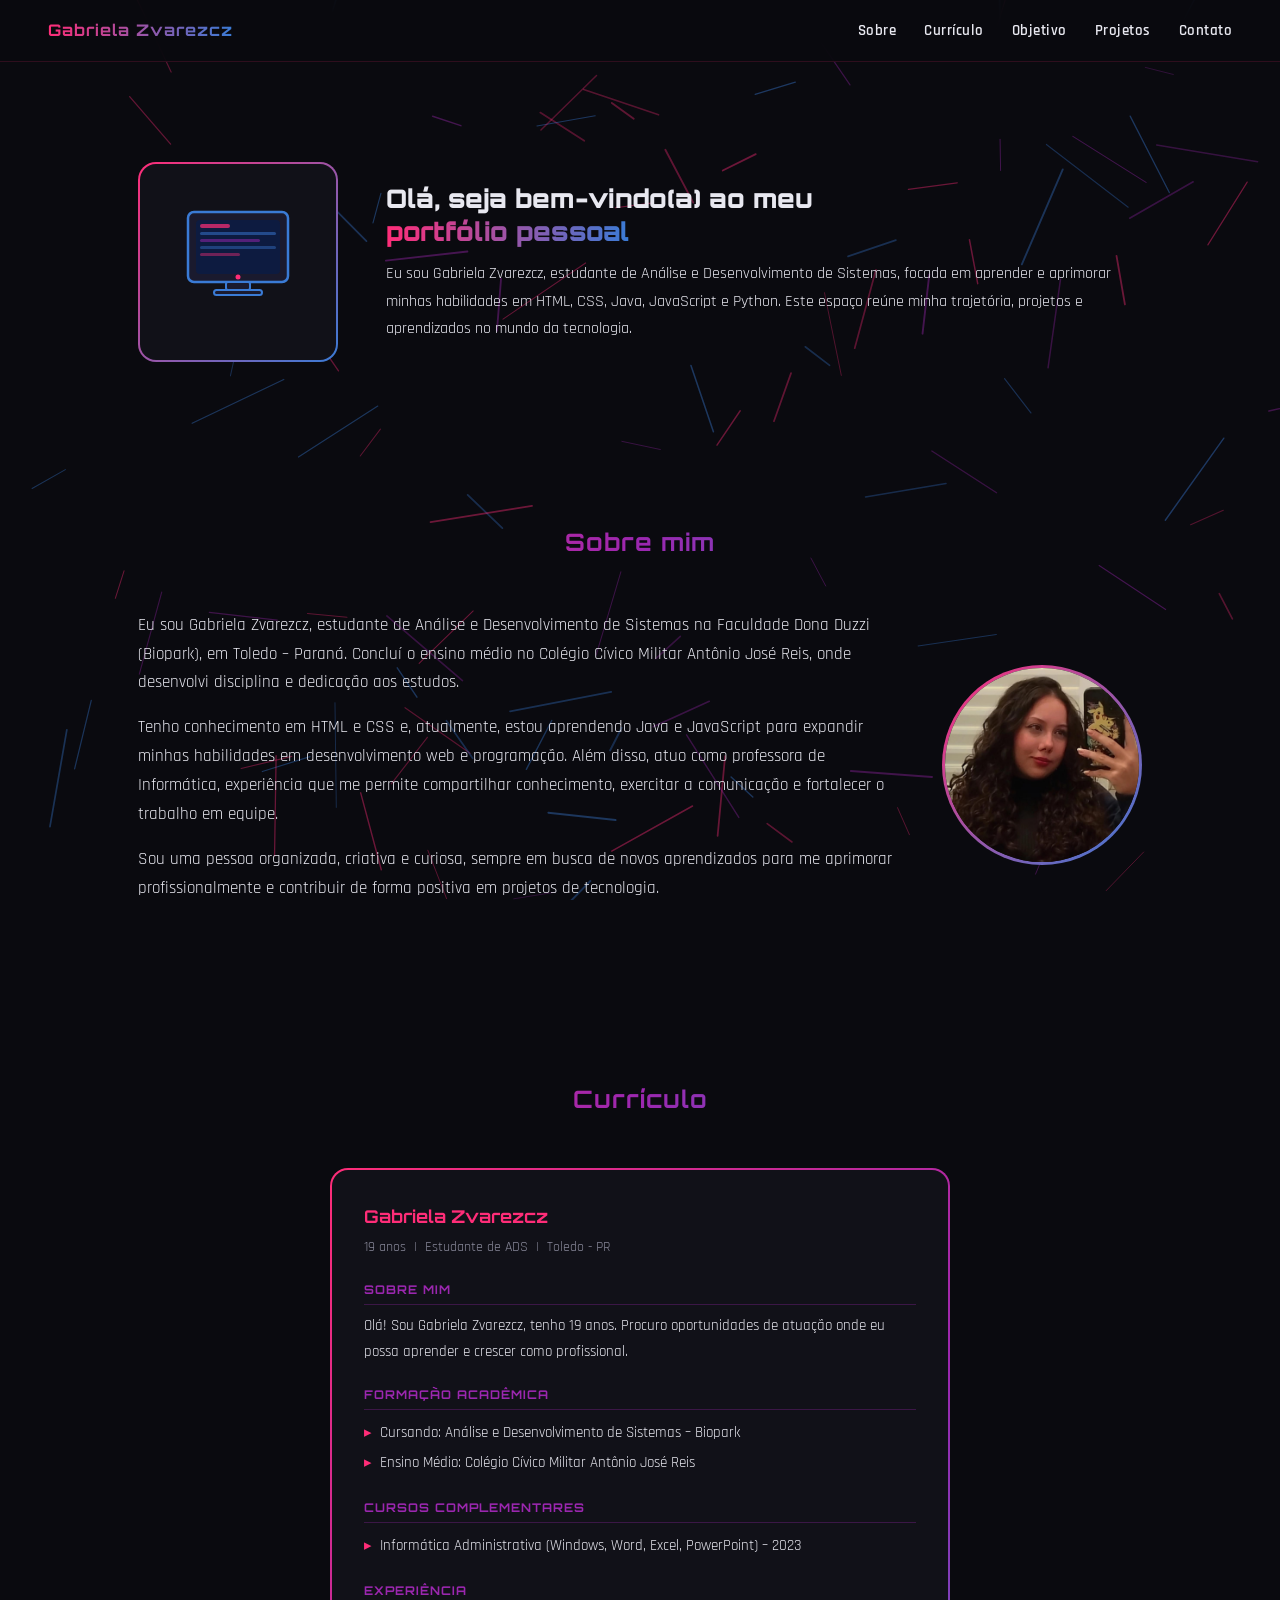
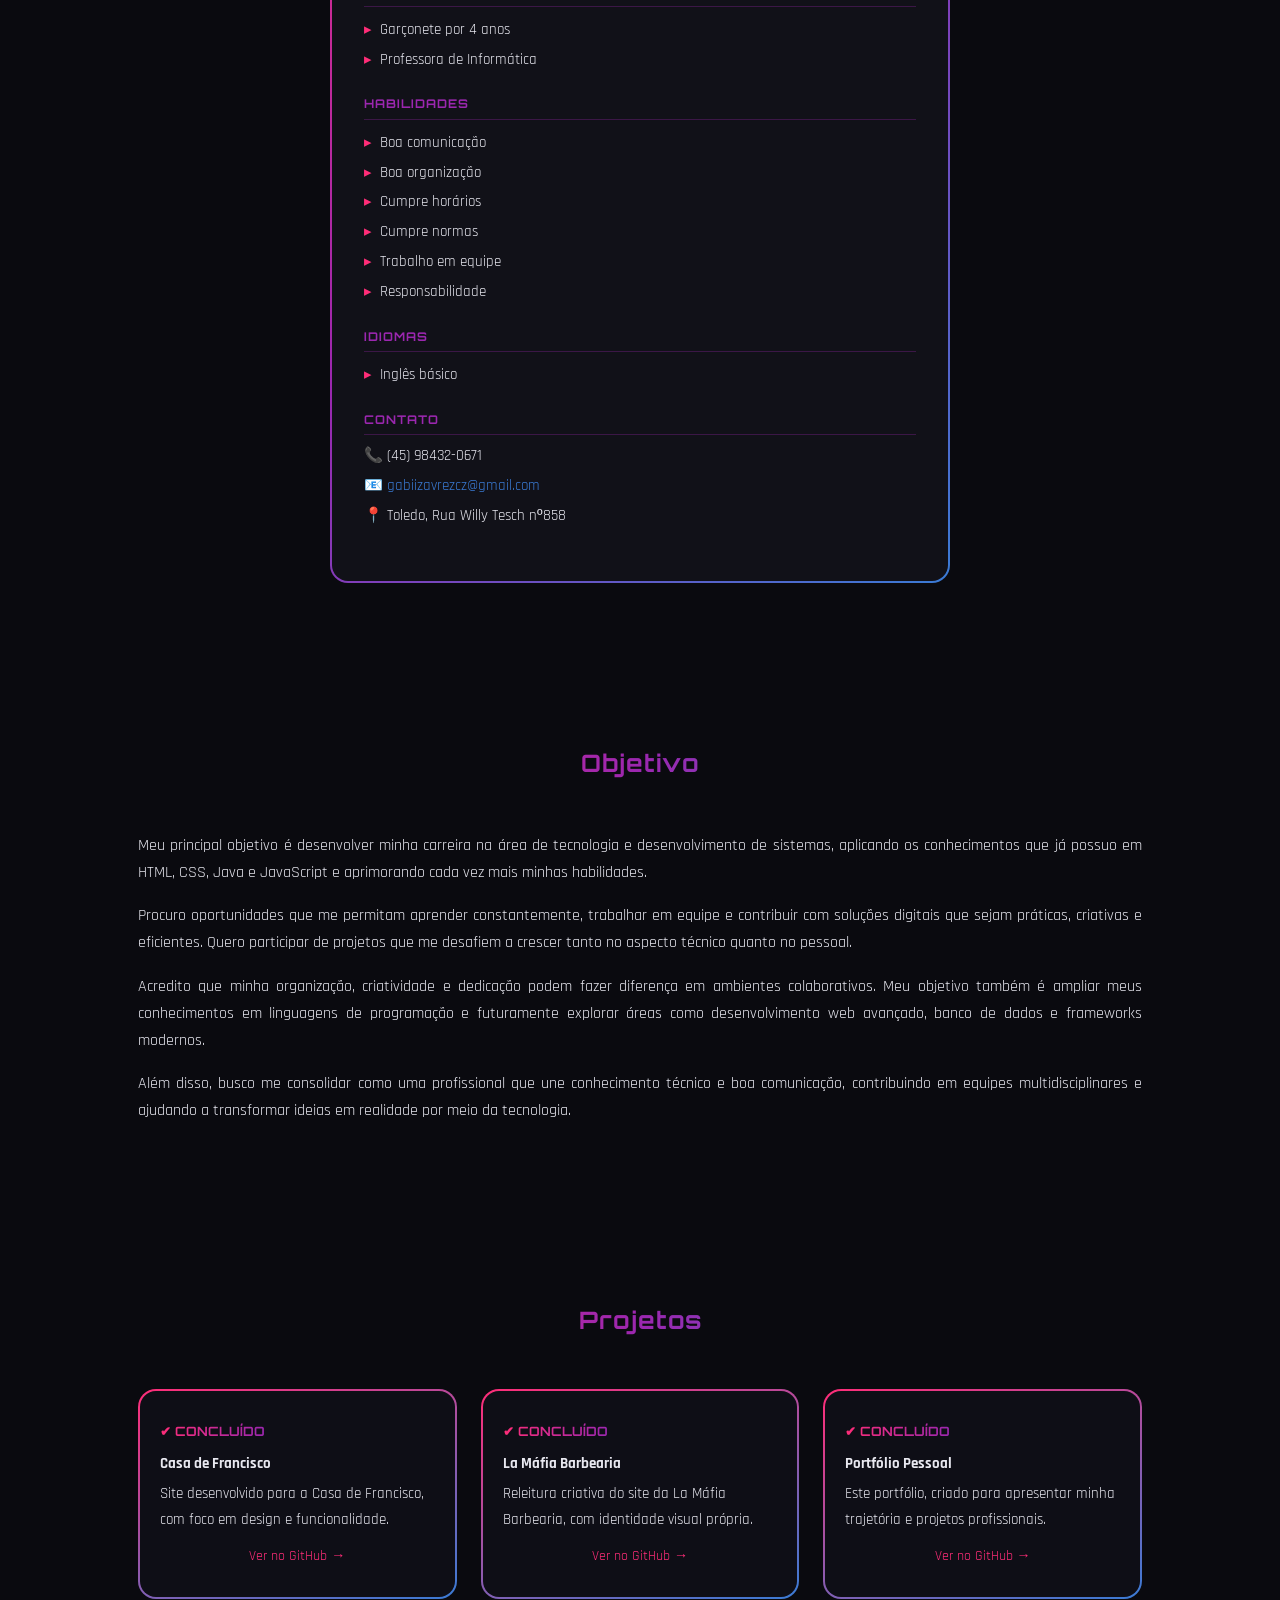
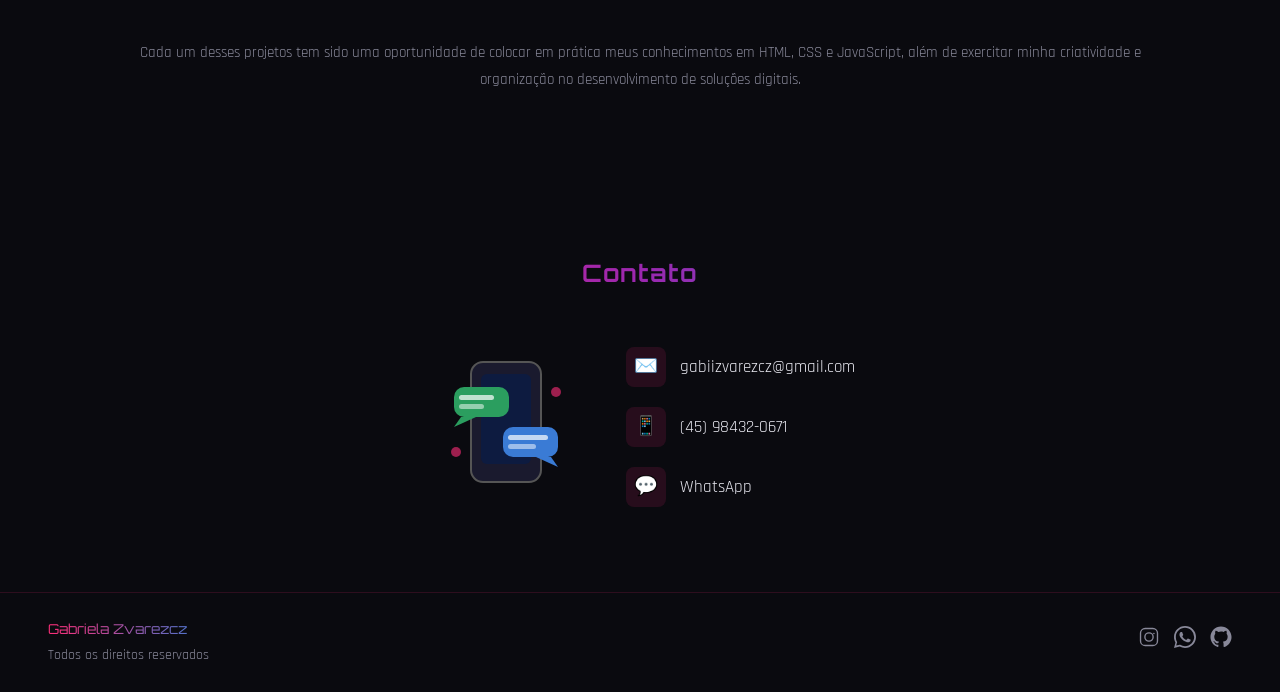
==== index.html @ 20f04372 "linhas animadas e foto" ====
<!DOCTYPE html>
<html lang="pt-BR">
<head>
  <meta charset="UTF-8" />
  <meta name="viewport" content="width=device-width, initial-scale=1.0"/>
  <title>Gabriela Zvarezcz | Portfólio</title>
  <link href="https://fonts.googleapis.com/css2?family=Orbitron:wght@400;700;900&family=Rajdhani:wght@300;400;600&display=swap" rel="stylesheet"/>
    <link rel="stylesheet" href="portifolio.css">
</head>
<body>

<!-- ══ CANVAS BACKGROUND ══ -->
<canvas id="bg-canvas"></canvas>

<!-- ══ NAV ══ -->
<nav>
  <span class="nav-logo">Gabriela Zvarezcz</span>
  <ul class="nav-links">
    <li><a href="#sobre">Sobre</a></li>
    <li><a href="#curriculo">Currículo</a></li>
    <li><a href="#objetivo">Objetivo</a></li>
    <li><a href="#projetos">Projetos</a></li>
    <li><a href="#contato">Contato</a></li>
  </ul>
</nav>

<!-- ══ HERO ══ -->
<section id="hero">
  <div class="hero-icon fade-up">
    <div class="hero-icon-inner">
      <!-- Ícone de computador SVG -->
      <svg viewBox="0 0 120 120" fill="none" xmlns="http://www.w3.org/2000/svg">
        <!-- Monitor -->
        <rect x="10" y="10" width="100" height="70" rx="6" fill="#1a1a2e" stroke="#3a7bd5" stroke-width="2.5"/>
        <rect x="18" y="18" width="84" height="54" rx="4" fill="#0d1b40"/>
        <!-- Tela brilho -->
        <rect x="22" y="22" width="30" height="4" rx="2" fill="#ff2d78" opacity=".7"/>
        <rect x="22" y="30" width="76" height="3" rx="1.5" fill="#3a7bd5" opacity=".5"/>
        <rect x="22" y="37" width="60" height="3" rx="1.5" fill="#9b27af" opacity=".5"/>
        <rect x="22" y="44" width="76" height="3" rx="1.5" fill="#3a7bd5" opacity=".4"/>
        <rect x="22" y="51" width="40" height="3" rx="1.5" fill="#ff2d78" opacity=".4"/>
        <!-- Cursor piscando -->
        <rect x="64" y="51" width="3" height="10" rx="1" fill="#ff2d78">
          <animate attributeName="opacity" values="1;0;1" dur="1s" repeatCount="indefinite"/>
        </rect>
        <!-- Base -->
        <rect x="48" y="80" width="24" height="8" rx="2" fill="#1a1a2e" stroke="#3a7bd5" stroke-width="2"/>
        <rect x="36" y="88" width="48" height="5" rx="2.5" fill="#1a1a2e" stroke="#3a7bd5" stroke-width="2"/>
        <!-- Botão monitor -->
        <circle cx="60" cy="75" r="2.5" fill="#ff2d78"/>
      </svg>
    </div>
  </div>

  <div class="hero-text fade-up" style="transition-delay:.2s">
    <h1>Olá, seja bem-vindo(a) ao meu<br/><span>portfólio pessoal </span></h1>
    <p>
      Eu sou Gabriela Zvarezcz, estudante de Análise e Desenvolvimento de Sistemas,
      focada em aprender e aprimorar minhas habilidades em HTML, CSS, Java, JavaScript
      e Python. Este espaço reúne minha trajetória, projetos e aprendizados no mundo
      da tecnologia.
    </p>
  </div>
</section>

<!-- ══ SOBRE ══ -->
<section id="sobre">
  <h2>Sobre mim</h2>
  <div class="sobre-body fade-up">
    <div class="sobre-text">
      <p>
        Eu sou Gabriela Zvarezcz, estudante de Análise e Desenvolvimento de Sistemas na
        Faculdade Dona Duzzi (Biopark), em Toledo – Paraná. Concluí o ensino médio no
        Colégio Cívico Militar Antônio José Reis, onde desenvolvi disciplina e dedicação
        aos estudos.
      </p>
      <p>
        Tenho conhecimento em HTML e CSS e, atualmente, estou aprendendo Java e JavaScript
        para expandir minhas habilidades em desenvolvimento web e programação. Além disso,
        atuo como professora de Informática, experiência que me permite compartilhar
        conhecimento, exercitar a comunicação e fortalecer o trabalho em equipe.
      </p>
      <p>
        Sou uma pessoa organizada, criativa e curiosa, sempre em busca de novos aprendizados
        para me aprimorar profissionalmente e contribuir de forma positiva em projetos de
        tecnologia.
      </p>
    </div>
    <div class="foto-wrapper">
      <!-- Se tiver uma foto real, substitua o div abaixo por <img src="foto.jpg" alt="Gabriela"> -->
      <img src="gabi.jpeg" alt="Gabriela">
    </div>
  </div>
</section>

<!-- ══ CURRÍCULO ══ -->
<section id="curriculo">
  <h2>Currículo</h2>
  <div class="cv-box fade-up">
    <div class="gcard">
      <div class="gcard-inner">
        <div class="cv-name">Gabriela Zvarezcz</div>
        <div class="cv-subtitle">19 anos &nbsp;|&nbsp; Estudante de ADS &nbsp;|&nbsp; Toledo - PR</div>

        <div class="cv-section">
          <div class="cv-section-title">Sobre mim</div>
          <p style="font-size:.95rem">
            Olá! Sou Gabriela Zvarezcz, tenho 19 anos. Procuro oportunidades de atuação onde
            eu possa aprender e crescer como profissional.
          </p>
        </div>

        <div class="cv-section">
          <div class="cv-section-title">Formação Acadêmica</div>
          <ul>
            <li>Cursando: Análise e Desenvolvimento de Sistemas – Biopark</li>
            <li>Ensino Médio: Colégio Cívico Militar Antônio José Reis</li>
          </ul>
        </div>

        <div class="cv-section">
          <div class="cv-section-title">Cursos Complementares</div>
          <ul>
            <li>Informática Administrativa (Windows, Word, Excel, PowerPoint) – 2023</li>
          </ul>
        </div>

        <div class="cv-section">
          <div class="cv-section-title">Experiência</div>
          <ul>
            <li>Garçonete por 4 anos</li>
            <li>Professora de Informática</li>
          </ul>
        </div>

        <div class="cv-section">
          <div class="cv-section-title">Habilidades</div>
          <ul>
            <li>Boa comunicação</li>
            <li>Boa organização</li>
            <li>Cumpre horários</li>
            <li>Cumpre normas</li>
            <li>Trabalho em equipe</li>
            <li>Responsabilidade</li>
          </ul>
        </div>

        <div class="cv-section">
          <div class="cv-section-title">Idiomas</div>
          <ul><li>Inglês básico</li></ul>
        </div>

        <div class="cv-section">
          <div class="cv-section-title">Contato</div>
          <div class="cv-contact">
            <span>📞 (45) 98432-0671</span>
            <span>📧 <a href="mailto:gabiizavrezcz@gmail.com">gabiizavrezcz@gmail.com</a></span>
            <span>📍 Toledo, Rua Willy Tesch nº858</span>
          </div>
        </div>
      </div>
    </div>
  </div>
</section>

<!-- ══ OBJETIVO ══ -->
<section id="objetivo">
  <h2>Objetivo</h2>
  <div class="fade-up">
    <p>
      Meu principal objetivo é desenvolver minha carreira na área de tecnologia e
      desenvolvimento de sistemas, aplicando os conhecimentos que já possuo em HTML, CSS,
      Java e JavaScript e aprimorando cada vez mais minhas habilidades.
    </p>
    <p>
      Procuro oportunidades que me permitam aprender constantemente, trabalhar em equipe
      e contribuir com soluções digitais que sejam práticas, criativas e eficientes. Quero
      participar de projetos que me desafiem a crescer tanto no aspecto técnico quanto no
      pessoal.
    </p>
    <p>
      Acredito que minha organização, criatividade e dedicação podem fazer diferença em
      ambientes colaborativos. Meu objetivo também é ampliar meus conhecimentos em
      linguagens de programação e futuramente explorar áreas como desenvolvimento web
      avançado, banco de dados e frameworks modernos.
    </p>
    <p>
      Além disso, busco me consolidar como uma profissional que une conhecimento técnico
      e boa comunicação, contribuindo em equipes multidisciplinares e ajudando a
      transformar ideias em realidade por meio da tecnologia.
    </p>
  </div>
</section>

<!-- ══ PROJETOS ══ -->
<section id="projetos">
  <h2>Projetos</h2>
  <div class="proj-grid fade-up">
    <div class="proj-card">
      <div class="proj-card-inner" style="flex-direction:column;gap:12px">
        <div>
          <span style="background:linear-gradient(90deg,var(--pink),var(--purple));-webkit-background-clip:text;-webkit-text-fill-color:transparent;font-family:'Orbitron',sans-serif;font-size:.8rem;font-weight:700">✔ CONCLUÍDO</span>
          <div style="font-weight:700;margin:6px 0 4px">Casa de Francisco</div>
          Site desenvolvido para a Casa de Francisco, com foco em design e funcionalidade.
        </div>
        <a href="https://github.com/gabii-zvarezcz/Casa_de_francisco" target="_blank" style="color:var(--pink);font-size:.88rem;text-decoration:none;margin-top:auto">Ver no GitHub →</a>
      </div>
    </div>
    <div class="proj-card">
      <div class="proj-card-inner" style="flex-direction:column;gap:12px">
        <div>
          <span style="background:linear-gradient(90deg,var(--pink),var(--purple));-webkit-background-clip:text;-webkit-text-fill-color:transparent;font-family:'Orbitron',sans-serif;font-size:.8rem;font-weight:700">✔ CONCLUÍDO</span>
          <div style="font-weight:700;margin:6px 0 4px">La Máfia Barbearia</div>
          Releitura criativa do site da La Máfia Barbearia, com identidade visual própria.
        </div>
        <a href="https://github.com/gabii-zvarezcz/la-mafia" target="_blank" style="color:var(--pink);font-size:.88rem;text-decoration:none;margin-top:auto">Ver no GitHub →</a>
      </div>
    </div>
    <div class="proj-card">
      <div class="proj-card-inner" style="flex-direction:column;gap:12px">
        <div>
          <span style="background:linear-gradient(90deg,var(--pink),var(--purple));-webkit-background-clip:text;-webkit-text-fill-color:transparent;font-family:'Orbitron',sans-serif;font-size:.8rem;font-weight:700">✔ CONCLUÍDO</span>
          <div style="font-weight:700;margin:6px 0 4px">Portfólio Pessoal</div>
          Este portfólio, criado para apresentar minha trajetória e projetos profissionais.
        </div>
        <a href="https://github.com/gabii-zvarezcz/Portif-lio_Tentativa1" target="_blank" style="color:var(--pink);font-size:.88rem;text-decoration:none;margin-top:auto">Ver no GitHub →</a>
      </div>
    </div>
  </div>
  <p class="proj-footer">
    Cada um desses projetos tem sido uma oportunidade de colocar em prática meus
    conhecimentos em HTML, CSS e JavaScript, além de exercitar minha criatividade e
    organização no desenvolvimento de soluções digitais.
  </p>
</section>

<!-- ══ CONTATO ══ -->
<section id="contato">
  <h2>Contato</h2>
  <div class="contact-body fade-up">
    <div class="contact-illustration">
      <svg viewBox="0 0 160 160" fill="none" xmlns="http://www.w3.org/2000/svg">
        <rect x="45" y="20" width="70" height="120" rx="12" fill="#1a1a2e" stroke="#555" stroke-width="2"/>
        <rect x="55" y="32" width="50" height="90" rx="6" fill="#0d1b40"/>
        <rect x="28" y="45" width="55" height="30" rx="10" fill="#2b9e5f"/>
        <polygon points="35,75 28,85 50,75" fill="#2b9e5f"/>
        <rect x="33" y="53" width="35" height="5" rx="2.5" fill="#fff" opacity=".7"/>
        <rect x="33" y="62" width="25" height="5" rx="2.5" fill="#fff" opacity=".5"/>
        <rect x="77" y="85" width="55" height="30" rx="10" fill="#3a7bd5"/>
        <polygon points="125,115 132,125 110,115" fill="#3a7bd5"/>
        <rect x="82" y="93" width="40" height="5" rx="2.5" fill="#fff" opacity=".7"/>
        <rect x="82" y="102" width="28" height="5" rx="2.5" fill="#fff" opacity=".5"/>
        <circle cx="30" cy="110" r="5" fill="#ff2d78" opacity=".6"/>
        <circle cx="130" cy="50" r="5" fill="#ff2d78" opacity=".6"/>
      </svg>
    </div>
    <div class="contact-info">
      <div class="contact-row">
        <div class="contact-icon">✉️</div>
        <a href="mailto:gabiizvarezcz@gmail.com">gabiizvarezcz@gmail.com</a>
      </div>
      <div class="contact-row">
        <div class="contact-icon">📱</div>
        <a href="tel:+5545984320671">(45) 98432-0671</a>
      </div>
      <div class="contact-row">
        <div class="contact-icon">💬</div>
        <a href="https://wa.me/5545984320671" target="_blank">WhatsApp</a>
      </div>
    </div>
  </div>
</section>

<!-- ══ FOOTER ══ -->
<footer>
  <div>
    <div class="footer-name">Gabriela Zvarezcz</div>
    <div style="margin-top:4px">Todos os direitos reservados</div>
  </div>
  <div class="social-icons">
    <a href="https://www.instagram.com/gabii_zvarezcz/" target="_blank" title="Instagram">
      <!-- Instagram -->
      <svg width="22" height="22" viewBox="0 0 24 24" fill="currentColor">
        <path d="M7.75 2h8.5A5.75 5.75 0 0 1 22 7.75v8.5A5.75 5.75 0 0 1 16.25 22h-8.5A5.75 5.75 0 0 1 2 16.25v-8.5A5.75 5.75 0 0 1 7.75 2zm0 1.5A4.25 4.25 0 0 0 3.5 7.75v8.5A4.25 4.25 0 0 0 7.75 20.5h8.5a4.25 4.25 0 0 0 4.25-4.25v-8.5A4.25 4.25 0 0 0 16.25 3.5zm4.25 3.25a5.25 5.25 0 1 1 0 10.5 5.25 5.25 0 0 1 0-10.5zm0 1.5a3.75 3.75 0 1 0 0 7.5 3.75 3.75 0 0 0 0-7.5zm5.37-.88a.88.88 0 1 1 0 1.76.88.88 0 0 1 0-1.76z"/>
      </svg>
    </a>
    <a href="https://wa.me/5545984320671" title="WhatsApp">
      <svg width="22" height="22" viewBox="0 0 24 24" fill="currentColor">
        <path d="M20.52 3.48A11.93 11.93 0 0 0 12 0C5.37 0 0 5.37 0 12c0 2.11.55 4.16 1.6 5.97L0 24l6.22-1.57A11.97 11.97 0 0 0 12 24c6.63 0 12-5.37 12-12 0-3.2-1.25-6.22-3.48-8.52zM12 22c-1.85 0-3.67-.5-5.25-1.44l-.38-.22-3.93 1 1.03-3.82-.25-.4A9.95 9.95 0 0 1 2 12C2 6.49 6.49 2 12 2c2.67 0 5.18 1.04 7.07 2.93A9.94 9.94 0 0 1 22 12c0 5.51-4.49 10-10 10zm5.47-7.4c-.3-.15-1.76-.87-2.03-.96-.27-.1-.47-.15-.67.15-.2.3-.77.96-.94 1.16-.17.2-.35.22-.65.07-.3-.15-1.26-.47-2.4-1.5-.89-.8-1.49-1.78-1.66-2.08-.17-.3-.02-.46.13-.61.13-.13.3-.35.45-.52.15-.17.2-.3.3-.5.1-.2.05-.37-.02-.52-.08-.15-.67-1.62-.92-2.22-.24-.58-.49-.5-.67-.51h-.57c-.2 0-.52.07-.8.37-.27.3-1.04 1.02-1.04 2.48s1.07 2.88 1.22 3.08c.15.2 2.1 3.2 5.1 4.49.71.31 1.27.49 1.7.63.72.23 1.37.2 1.89.12.58-.09 1.76-.72 2.01-1.41.25-.7.25-1.3.17-1.42-.07-.12-.27-.2-.57-.35z"/>
      </svg>
    </a>
    <a href="https://github.com/gabii-zvarezcz" target="_blank" title="GitHub">
      <svg width="22" height="22" viewBox="0 0 24 24" fill="currentColor">
        <path d="M12 .5C5.65.5.5 5.65.5 12c0 5.09 3.29 9.4 7.86 10.92.57.1.78-.25.78-.55v-1.93c-3.2.7-3.87-1.54-3.87-1.54-.52-1.33-1.27-1.68-1.27-1.68-1.04-.71.08-.7.08-.7 1.15.08 1.75 1.18 1.75 1.18 1.02 1.75 2.68 1.24 3.33.95.1-.74.4-1.24.72-1.53-2.55-.29-5.23-1.28-5.23-5.68 0-1.25.45-2.28 1.18-3.08-.12-.29-.51-1.46.11-3.04 0 0 .96-.31 3.15 1.17a10.9 10.9 0 0 1 2.87-.39c.97 0 1.95.13 2.87.39 2.18-1.48 3.14-1.17 3.14-1.17.63 1.58.23 2.75.11 3.04.74.8 1.18 1.83 1.18 3.08 0 4.41-2.69 5.38-5.25 5.66.41.36.78 1.06.78 2.13v3.16c0 .31.21.66.79.55C20.21 21.39 23.5 17.09 23.5 12 23.5 5.65 18.35.5 12 .5z"/>
      </svg>
    </a>
  </div>
</footer>

<script src="portifolio.js"></script>

</body>
</html>
---- portifolio.css ----
:root {
      --pink:  #ff2d78;
      --blue:  #3a7bd5;
      --purple:#9b27af;
      --bg:    #0a0a0f;
      --card:  #111118;
      --text:  #e8e8f0;
      --muted: #888899;
    }

    /* ── CANVAS BACKGROUND ── */
    #bg-canvas {
      position: fixed;
      top: 0; left: 0;
      width: 100%; height: 100%;
      z-index: 0;
      pointer-events: none;
    }

    /* Garante que o conteúdo fique acima do canvas */
    nav, section, footer {
      position: relative;
      z-index: 1;
    }

    *, *::before, *::after { box-sizing: border-box; margin: 0; padding: 0; }

    html { scroll-behavior: smooth; }

    body {
      background: var(--bg);
      color: var(--text);
      font-family: 'Rajdhani', sans-serif;
      font-size: 17px;
      line-height: 1.7;
      overflow-x: hidden;
    }

    /* ── SCROLLBAR ── */
    ::-webkit-scrollbar { width: 6px; }
    ::-webkit-scrollbar-track { background: var(--bg); }
    ::-webkit-scrollbar-thumb {
      background: linear-gradient(var(--pink), var(--blue));
      border-radius: 3px;
    }

    /* ── NAV ── */
    nav {
      position: sticky;
      top: 0;
      z-index: 100;
      display: flex;
      align-items: center;
      justify-content: space-between;
      padding: 16px 48px;
      background: rgba(10,10,15,0.85);
      backdrop-filter: blur(14px);
      border-bottom: 1px solid rgba(255,45,120,0.15);
    }

    .nav-logo {
      font-family: 'Orbitron', sans-serif;
      font-size: 1rem;
      font-weight: 700;
      background: linear-gradient(90deg, var(--pink), var(--blue));
      -webkit-background-clip: text;
      -webkit-text-fill-color: transparent;
      letter-spacing: 1px;
    }

    .nav-links { display: flex; gap: 28px; list-style: none; }
    .nav-links a {
      color: var(--text);
      text-decoration: none;
      font-weight: 600;
      font-size: 0.95rem;
      letter-spacing: 0.5px;
      position: relative;
      padding-bottom: 2px;
      transition: color .25s;
    }
    .nav-links a::after {
      content: '';
      position: absolute;
      bottom: 0; left: 0;
      width: 0; height: 2px;
      background: linear-gradient(90deg, var(--pink), var(--blue));
      transition: width .3s;
    }
    .nav-links a:hover { color: var(--pink); }
    .nav-links a:hover::after { width: 100%; }

    /* ── SECTIONS ── */
    section { padding: 80px 48px; max-width: 1100px; margin: 0 auto; }

    h2 {
      font-family: 'Orbitron', sans-serif;
      font-size: 1.5rem;
      font-weight: 700;
      text-align: center;
      margin-bottom: 48px;
      background: linear-gradient(90deg, var(--pink), var(--purple), var(--blue));
      -webkit-background-clip: text;
      -webkit-text-fill-color: transparent;
      letter-spacing: 1px;
    }

    /* ── GRADIENT BORDER CARD ── */
    .gcard {
      position: relative;
      border-radius: 18px;
      padding: 2px;
      background: linear-gradient(135deg, var(--pink), var(--purple), var(--blue));
    }
    .gcard-inner {
      background: var(--card);
      border-radius: 16px;
      padding: 32px;
    }

    /* ══════════════════════════════
       HERO
    ══════════════════════════════ */
    #hero {
      padding-top: 100px;
      display: flex;
      align-items: center;
      gap: 48px;
    }

    .hero-icon {
      flex-shrink: 0;
      width: 200px; height: 200px;
      border-radius: 18px;
      padding: 2px;
      background: linear-gradient(135deg, var(--pink), var(--blue));
    }
    .hero-icon-inner {
      background: var(--card);
      border-radius: 16px;
      width: 100%; height: 100%;
      display: flex; align-items: center; justify-content: center;
    }
    .hero-icon svg { width: 120px; height: 120px; }

    .hero-text h1 {
      font-family: 'Orbitron', sans-serif;
      font-size: 1.6rem;
      font-weight: 900;
      margin-bottom: 12px;
      line-height: 1.3;
    }
    .hero-text h1 span {
      background: linear-gradient(90deg, var(--pink), var(--blue));
      -webkit-background-clip: text;
      -webkit-text-fill-color: transparent;
    }
    .hero-text p { color: var(--text); font-size: 1rem; }

    /* ══════════════════════════════
       SOBRE
    ══════════════════════════════ */
    #sobre .sobre-body {
      display: flex;
      gap: 48px;
      align-items: center;
    }
    #sobre .sobre-text { flex: 1; }
    #sobre .sobre-text p { margin-bottom: 16px; }

    .foto-wrapper {
      flex-shrink: 0;
      width: 200px; height: 200px;
      border-radius: 50%;
      padding: 3px;
      background: linear-gradient(135deg, var(--pink), var(--blue));
    }
    .foto-wrapper img {
      width: 100%; height: 100%;
      border-radius: 50%;
      object-fit: cover;
      object-position: center 26%;
      display: block;
      background: var(--card);
    }
    /* placeholder if no real photo */
    .foto-placeholder {
      width: 100%; height: 100%;
      border-radius: 50%;
      background: var(--card);
      display: flex; align-items: center; justify-content: center;
      font-size: 4rem;
    }

    /* ══════════════════════════════
       CURRÍCULO
    ══════════════════════════════ */
    #curriculo .cv-box {
      max-width: 620px;
      margin: 0 auto;
    }
    .cv-name {
      font-family: 'Orbitron', sans-serif;
      font-size: 1.1rem;
      font-weight: 700;
      color: var(--pink);
      margin-bottom: 4px;
    }
    .cv-subtitle { color: var(--muted); margin-bottom: 20px; font-size: 0.9rem; }

    .cv-section { margin-bottom: 20px; }
    .cv-section-title {
      font-family: 'Orbitron', sans-serif;
      font-size: 0.75rem;
      font-weight: 700;
      color: var(--purple);
      text-transform: uppercase;
      letter-spacing: 1px;
      margin-bottom: 8px;
      padding-bottom: 4px;
      border-bottom: 1px solid rgba(155,39,175,0.3);
    }
    .cv-section ul { list-style: none; padding-left: 0; }
    .cv-section ul li {
      padding: 2px 0;
      padding-left: 16px;
      position: relative;
      font-size: 0.95rem;
    }
    .cv-section ul li::before {
      content: '▸';
      position: absolute; left: 0;
      color: var(--pink);
    }
    .cv-contact { display: flex; flex-direction: column; gap: 4px; font-size: 0.95rem; }
    .cv-contact a { color: var(--blue); text-decoration: none; }
    .cv-contact a:hover { color: var(--pink); }

    /* ══════════════════════════════
       OBJETIVO
    ══════════════════════════════ */
    #objetivo p {
      text-align: justify;
      margin-bottom: 16px;
      font-size: 1rem;
    }

    /* ══════════════════════════════
       PROJETOS
    ══════════════════════════════ */
    #projetos .proj-grid {
      display: grid;
      grid-template-columns: repeat(3, 1fr);
      gap: 24px;
      margin-bottom: 40px;
    }
    .proj-card {
      border-radius: 18px;
      padding: 2px;
      background: linear-gradient(160deg, var(--pink), var(--blue));
      transition: transform .3s;
    }
    .proj-card:hover { transform: translateY(-6px); }
    .proj-card-inner {
      background: #0e0e16;
      border-radius: 16px;
      padding: 28px 20px;
      height: 100%;
      min-height: 180px;
      display: flex;
      align-items: center;
      font-size: 0.95rem;
    }
    .proj-footer {
      text-align: center;
      color: var(--muted);
      font-size: 0.95rem;
      line-height: 1.8;
    }

    /* ══════════════════════════════
       CONTATO
    ══════════════════════════════ */
    #contato .contact-body {
      display: flex;
      align-items: center;
      justify-content: center;
      gap: 40px;
    }
    .contact-illustration { flex-shrink: 0; }
    .contact-illustration svg { width: 160px; }
    .contact-info { display: flex; flex-direction: column; gap: 20px; }
    .contact-row {
      display: flex; 
      align-items: center; 
      gap: 14px;
      font-size: 1.05rem;
    }
    .contact-icon { 
      width: 40px; height: 40px;
      border-radius: 8px;
      display: flex; align-items: center; justify-content: center;
      background: rgba(255,45,120,0.12);
      font-size: 1.2rem;
      flex-shrink: 0;
    }
    .contact-row a { 
      color: var(--text); 
      text-decoration: none; 
      transition: color .2s; 
    }
    .contact-row a:hover { 
      color: var(--pink); 
    }

    /* ── FOOTER ── */
    footer {
      border-top: 1px solid rgba(255,45,120,0.15);
      padding: 24px 48px;
      display: flex;
      align-items: center;
      justify-content: space-between;
      font-size: 0.88rem;
      color: var(--muted);
    }
    footer .footer-name {
      font-family: 'Orbitron', sans-serif;
      font-size: 0.85rem;
      background: linear-gradient(90deg, var(--pink), var(--blue));
      -webkit-background-clip: text;
      -webkit-text-fill-color: transparent;
    }
    .social-icons { display: flex; gap: 14px; }
    .social-icons a {
      color: var(--muted);
      font-size: 1.3rem;
      transition: color .2s;
      text-decoration: none;
    }
    .social-icons a:hover { color: var(--pink); }

    /* ── FADE-IN ANIMATION ── */
    .fade-up {
      opacity: 0;
      transform: translateY(30px);
      transition: opacity .6s ease, transform .6s ease;
    }
    .fade-up.visible {
      opacity: 1;
      transform: translateY(0);
    }

    /* ── RESPONSIVE ── */
    @media (max-width: 700px) {
      nav { padding: 14px 20px; }
      .nav-links { gap: 14px; }
      section { padding: 60px 20px; }
      #hero { flex-direction: column; }
      #sobre .sobre-body { flex-direction: column-reverse; }
      #projetos .proj-grid { grid-template-columns: 1fr; }
      #contato .contact-body { flex-direction: column; }
      footer { flex-direction: column; gap: 12px; }
    }
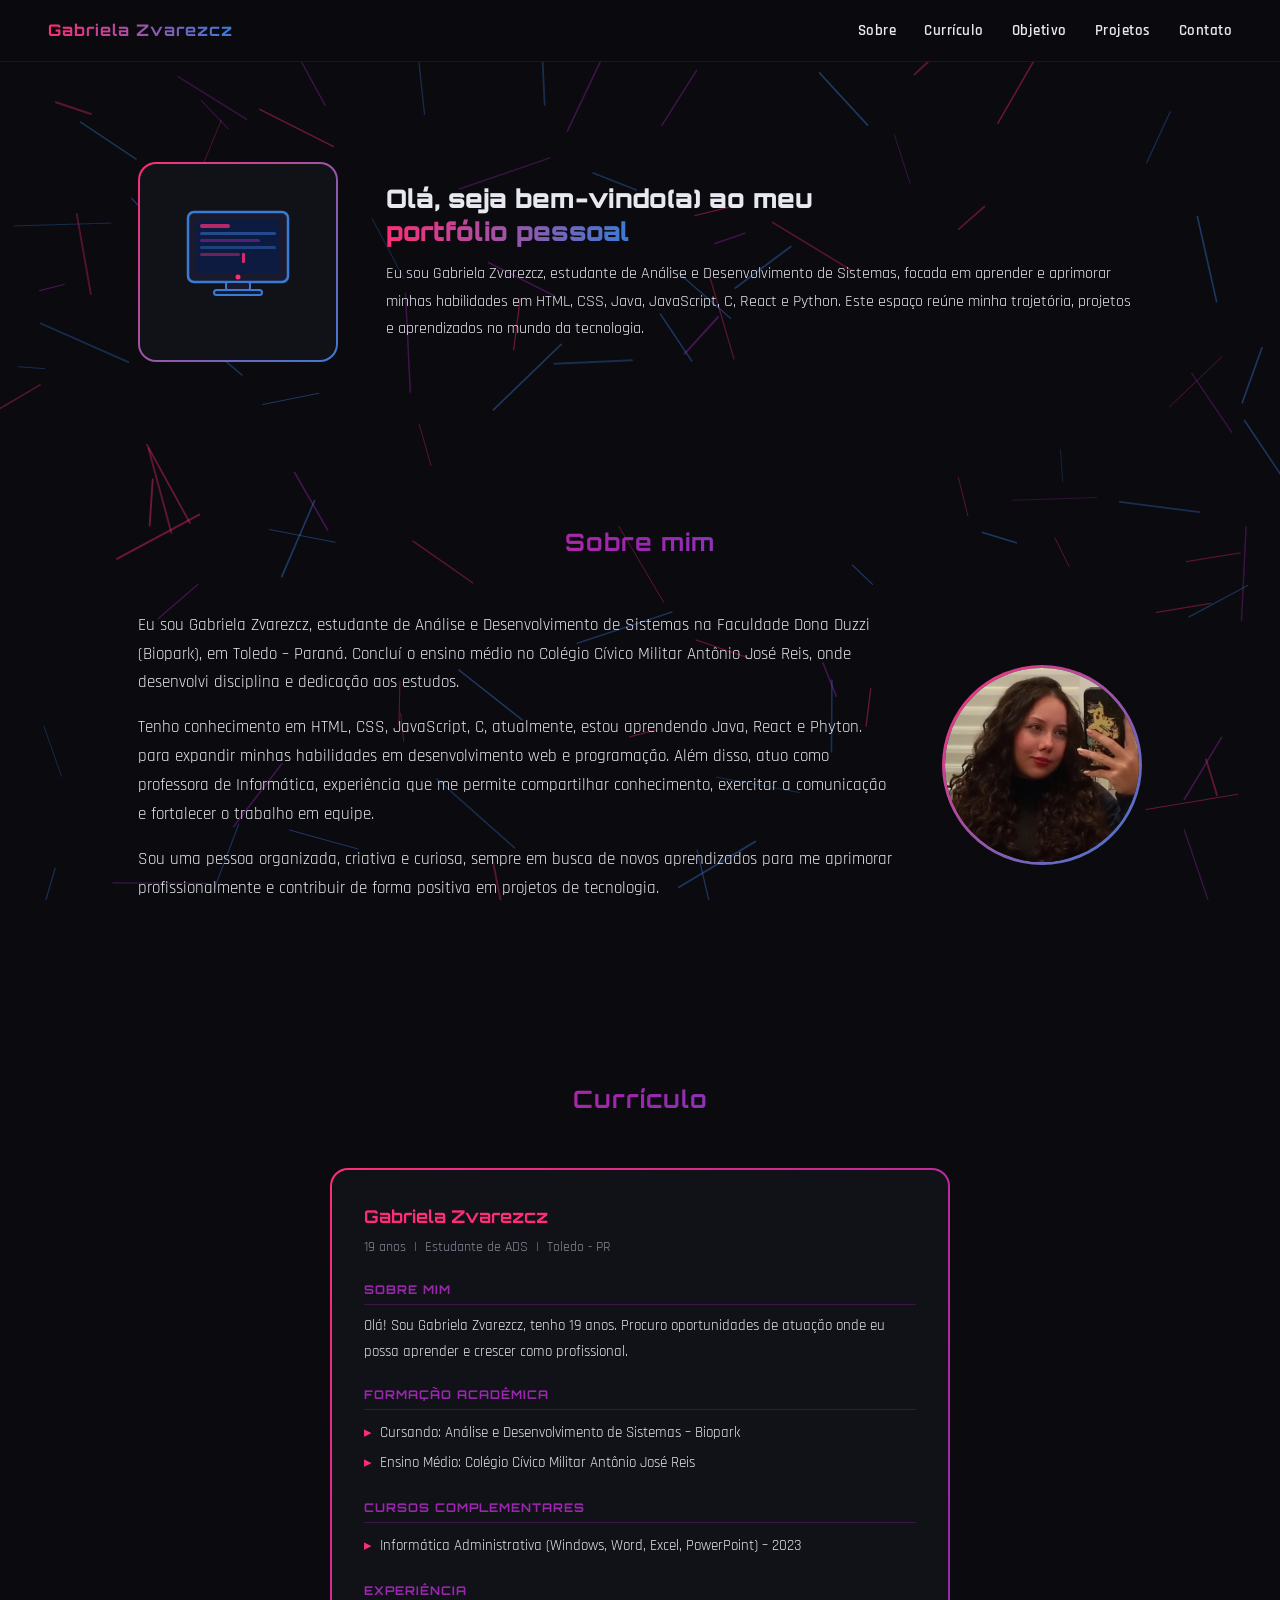
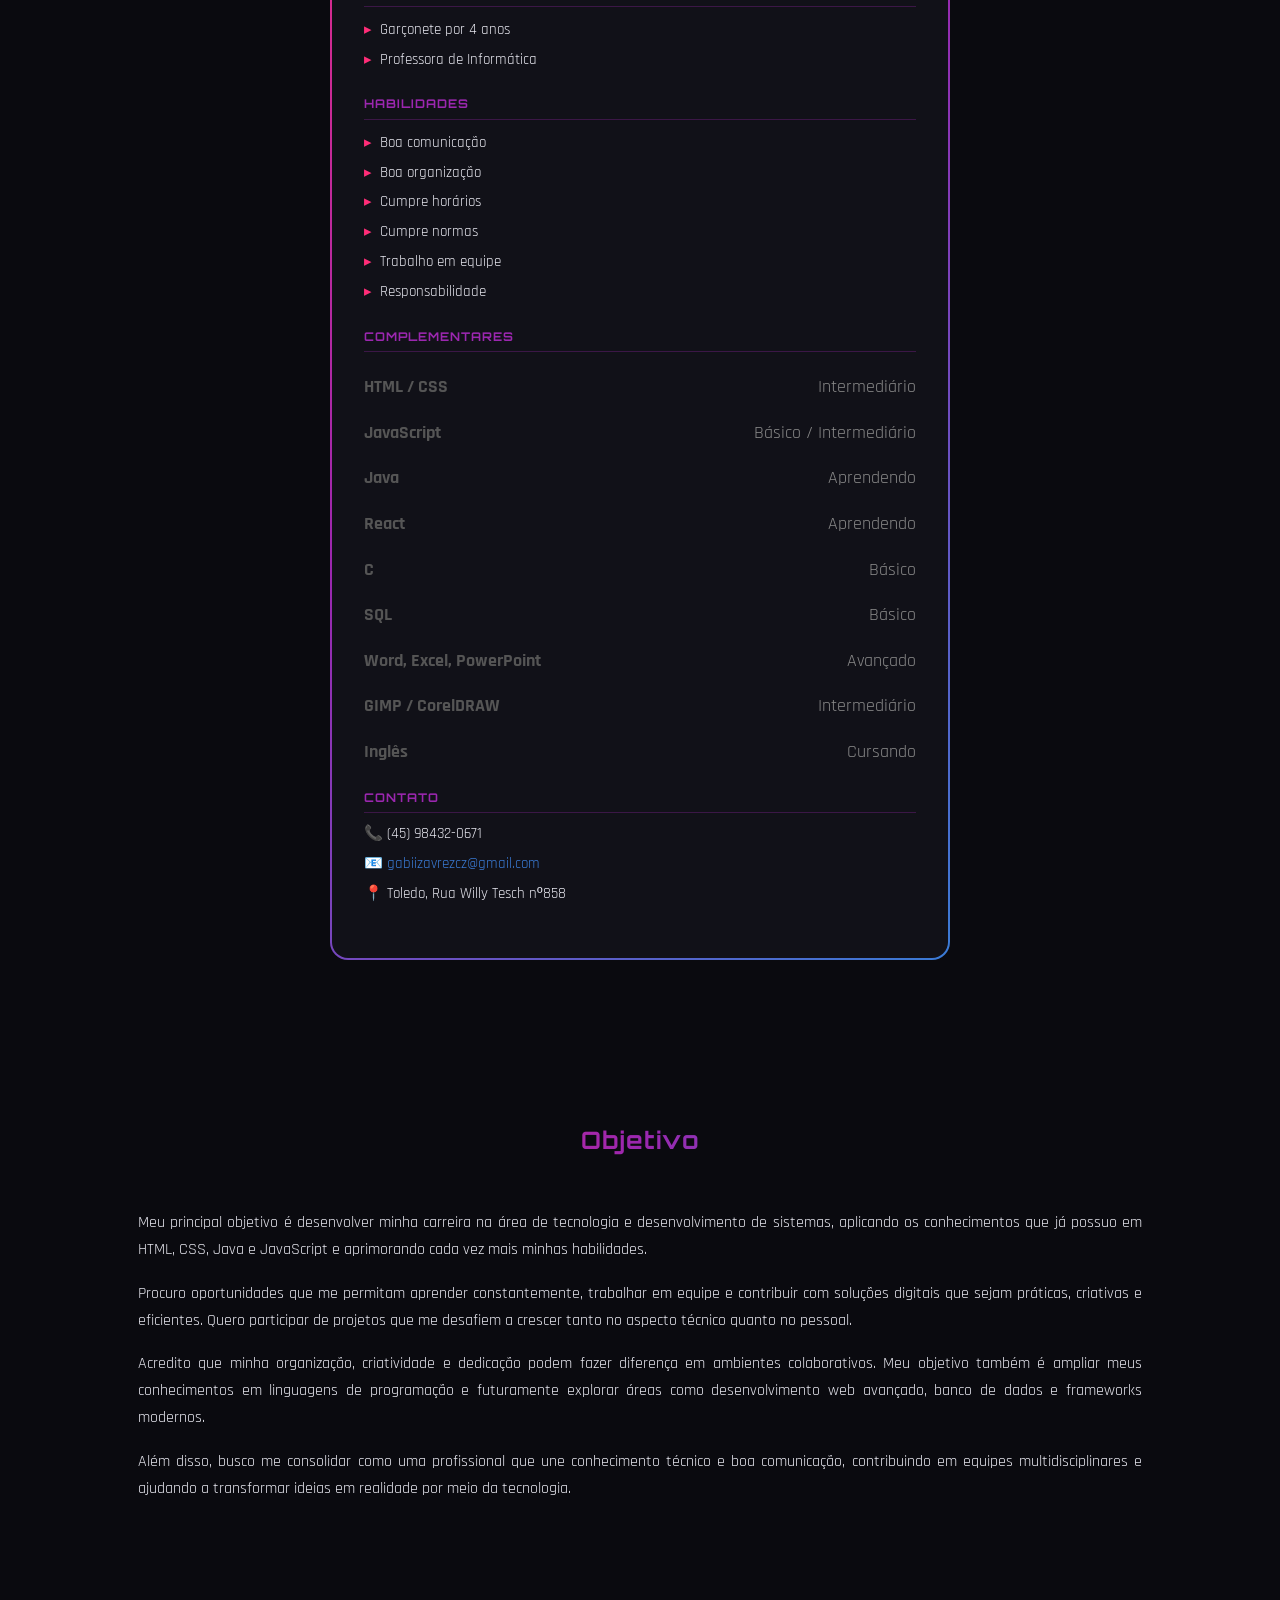
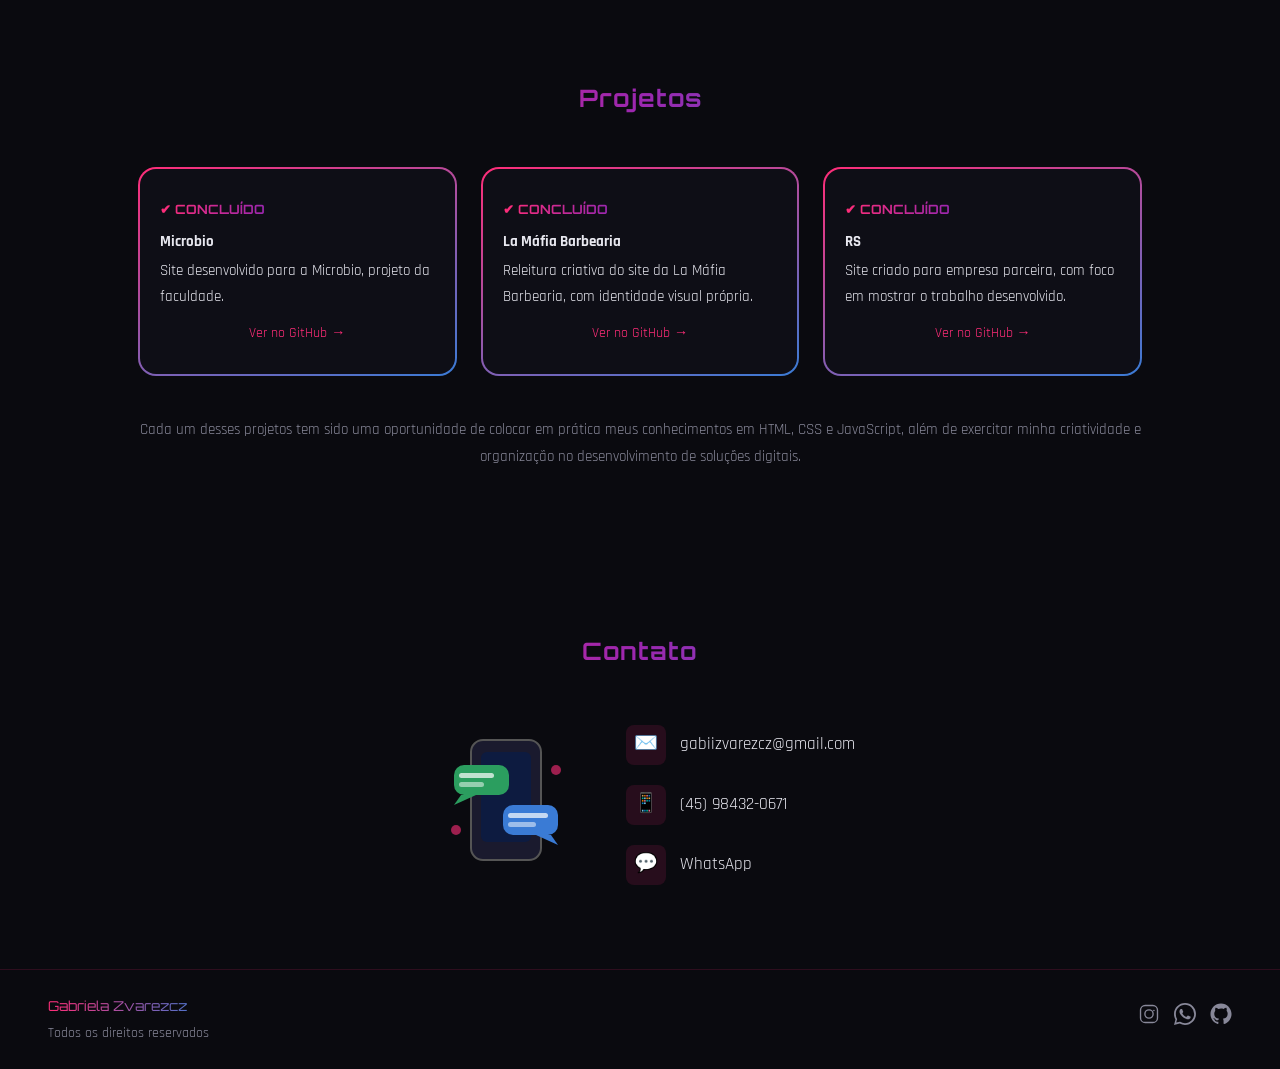
==== commit 244fd1f8: "Mudança nos sites" ====
--- a/index.html
+++ b/index.html
@@ -56,8 +56,8 @@
     <h1>Olá, seja bem-vindo(a) ao meu<br/><span>portfólio pessoal </span></h1>
     <p>
       Eu sou Gabriela Zvarezcz, estudante de Análise e Desenvolvimento de Sistemas,
-      focada em aprender e aprimorar minhas habilidades em HTML, CSS, Java, JavaScript
-      e Python. Este espaço reúne minha trajetória, projetos e aprendizados no mundo
+      focada em aprender e aprimorar minhas habilidades em HTML, CSS, Java, JavaScript,
+      C, React e Python. Este espaço reúne minha trajetória, projetos e aprendizados no mundo
       da tecnologia.
     </p>
   </div>
@@ -75,7 +75,7 @@
         aos estudos.
       </p>
       <p>
-        Tenho conhecimento em HTML e CSS e, atualmente, estou aprendendo Java e JavaScript
+        Tenho conhecimento em HTML, CSS, JavaScript, C, atualmente, estou aprendendo Java, React e Phyton.
         para expandir minhas habilidades em desenvolvimento web e programação. Além disso,
         atuo como professora de Informática, experiência que me permite compartilhar
         conhecimento, exercitar a comunicação e fortalecer o trabalho em equipe.
@@ -87,7 +87,6 @@
       </p>
     </div>
     <div class="foto-wrapper">
-      <!-- Se tiver uma foto real, substitua o div abaixo por <img src="foto.jpg" alt="Gabriela"> -->
       <img src="gabi.jpeg" alt="Gabriela">
     </div>
   </div>
@@ -146,9 +145,56 @@
         </div>
 
         <div class="cv-section">
-          <div class="cv-section-title">Idiomas</div>
-          <ul><li>Inglês básico</li></ul>
-        </div>
+        <div class="cv-section-title">Complementares</div>
+
+<div class="skills">
+  
+  <div class="skill">
+    <span>HTML / CSS</span>
+    <span>Intermediário</span>
+  </div>
+
+  <div class="skill">
+    <span>JavaScript</span>
+    <span>Básico / Intermediário</span>
+  </div>
+
+  <div class="skill">
+    <span>Java</span>
+    <span>Aprendendo</span>
+  </div>
+
+  <div class="skill">
+    <span>React</span>
+    <span>Aprendendo</span>
+  </div>
+
+  <div class="skill">
+    <span>C</span>
+    <span>Básico</span>
+  </div>
+
+  <div class="skill">
+    <span>SQL</span>
+    <span>Básico</span>
+  </div>
+
+  <div class="skill">
+    <span>Word, Excel, PowerPoint</span>
+    <span>Avançado</span>
+  </div>
+
+  <div class="skill">
+    <span>GIMP / CorelDRAW</span>
+    <span>Intermediário</span>
+  </div>
+
+  <div class="skill">
+    <span>Inglês</span>
+    <span>Cursando</span>
+  </div>
+
+</div>
 
         <div class="cv-section">
           <div class="cv-section-title">Contato</div>
@@ -200,10 +246,10 @@
       <div class="proj-card-inner" style="flex-direction:column;gap:12px">
         <div>
           <span style="background:linear-gradient(90deg,var(--pink),var(--purple));-webkit-background-clip:text;-webkit-text-fill-color:transparent;font-family:'Orbitron',sans-serif;font-size:.8rem;font-weight:700">✔ CONCLUÍDO</span>
-          <div style="font-weight:700;margin:6px 0 4px">Casa de Francisco</div>
-          Site desenvolvido para a Casa de Francisco, com foco em design e funcionalidade.
-        </div>
-        <a href="https://github.com/gabii-zvarezcz/Casa_de_francisco" target="_blank" style="color:var(--pink);font-size:.88rem;text-decoration:none;margin-top:auto">Ver no GitHub →</a>
+          <div style="font-weight:700;margin:6px 0 4px">Microbio</div>
+          Site desenvolvido para a Microbio, projeto da faculdade.
+        </div>
+        <a href="https://gabii-zvarezcz.github.io/microbio/" target="_blank" style="color:var(--pink);font-size:.88rem;text-decoration:none;margin-top:auto">Ver no GitHub →</a>
       </div>
     </div>
     <div class="proj-card">
@@ -213,17 +259,17 @@
           <div style="font-weight:700;margin:6px 0 4px">La Máfia Barbearia</div>
           Releitura criativa do site da La Máfia Barbearia, com identidade visual própria.
         </div>
-        <a href="https://github.com/gabii-zvarezcz/la-mafia" target="_blank" style="color:var(--pink);font-size:.88rem;text-decoration:none;margin-top:auto">Ver no GitHub →</a>
+        <a href="https://gabii-zvarezcz.github.io/la-mafia/" target="_blank" style="color:var(--pink);font-size:.88rem;text-decoration:none;margin-top:auto">Ver no GitHub →</a>
       </div>
     </div>
     <div class="proj-card">
       <div class="proj-card-inner" style="flex-direction:column;gap:12px">
         <div>
           <span style="background:linear-gradient(90deg,var(--pink),var(--purple));-webkit-background-clip:text;-webkit-text-fill-color:transparent;font-family:'Orbitron',sans-serif;font-size:.8rem;font-weight:700">✔ CONCLUÍDO</span>
-          <div style="font-weight:700;margin:6px 0 4px">Portfólio Pessoal</div>
-          Este portfólio, criado para apresentar minha trajetória e projetos profissionais.
-        </div>
-        <a href="https://github.com/gabii-zvarezcz/Portif-lio_Tentativa1" target="_blank" style="color:var(--pink);font-size:.88rem;text-decoration:none;margin-top:auto">Ver no GitHub →</a>
+          <div style="font-weight:700;margin:6px 0 4px">RS</div>
+          Site criado para empresa parceira, com foco em mostrar o trabalho desenvolvido.
+        </div>
+        <a href="https://gabii-zvarezcz.github.io/RS/" target="_blank" style="color:var(--pink);font-size:.88rem;text-decoration:none;margin-top:auto">Ver no GitHub →</a>
       </div>
     </div>
   </div>
--- a/portifolio.css
+++ b/portifolio.css
@@ -216,6 +216,7 @@
       font-weight: 700;
       color: var(--purple);
       text-transform: uppercase;
+      margin-top: 20px;
       letter-spacing: 1px;
       margin-bottom: 8px;
       padding-bottom: 4px;
@@ -350,6 +351,31 @@
       opacity: 1;
       transform: translateY(0);
     }
+
+    /* ── HABILIDADES (CV) ── */
+    .skills {
+  display: flex;
+  flex-direction: column;
+  gap: 15px;
+  margin-top: 20px;
+}
+
+.skill {
+  display: flex;
+  justify-content: space-between;
+  align-items: center;
+}
+
+.skill span:first-child {
+  font-weight: bold;
+  color: #555;
+  font-size: 18px;
+}
+
+.skill span:last-child {
+  color: #888;
+  font-size: 18px;
+}
 
     /* ── RESPONSIVE ── */
     @media (max-width: 700px) {
